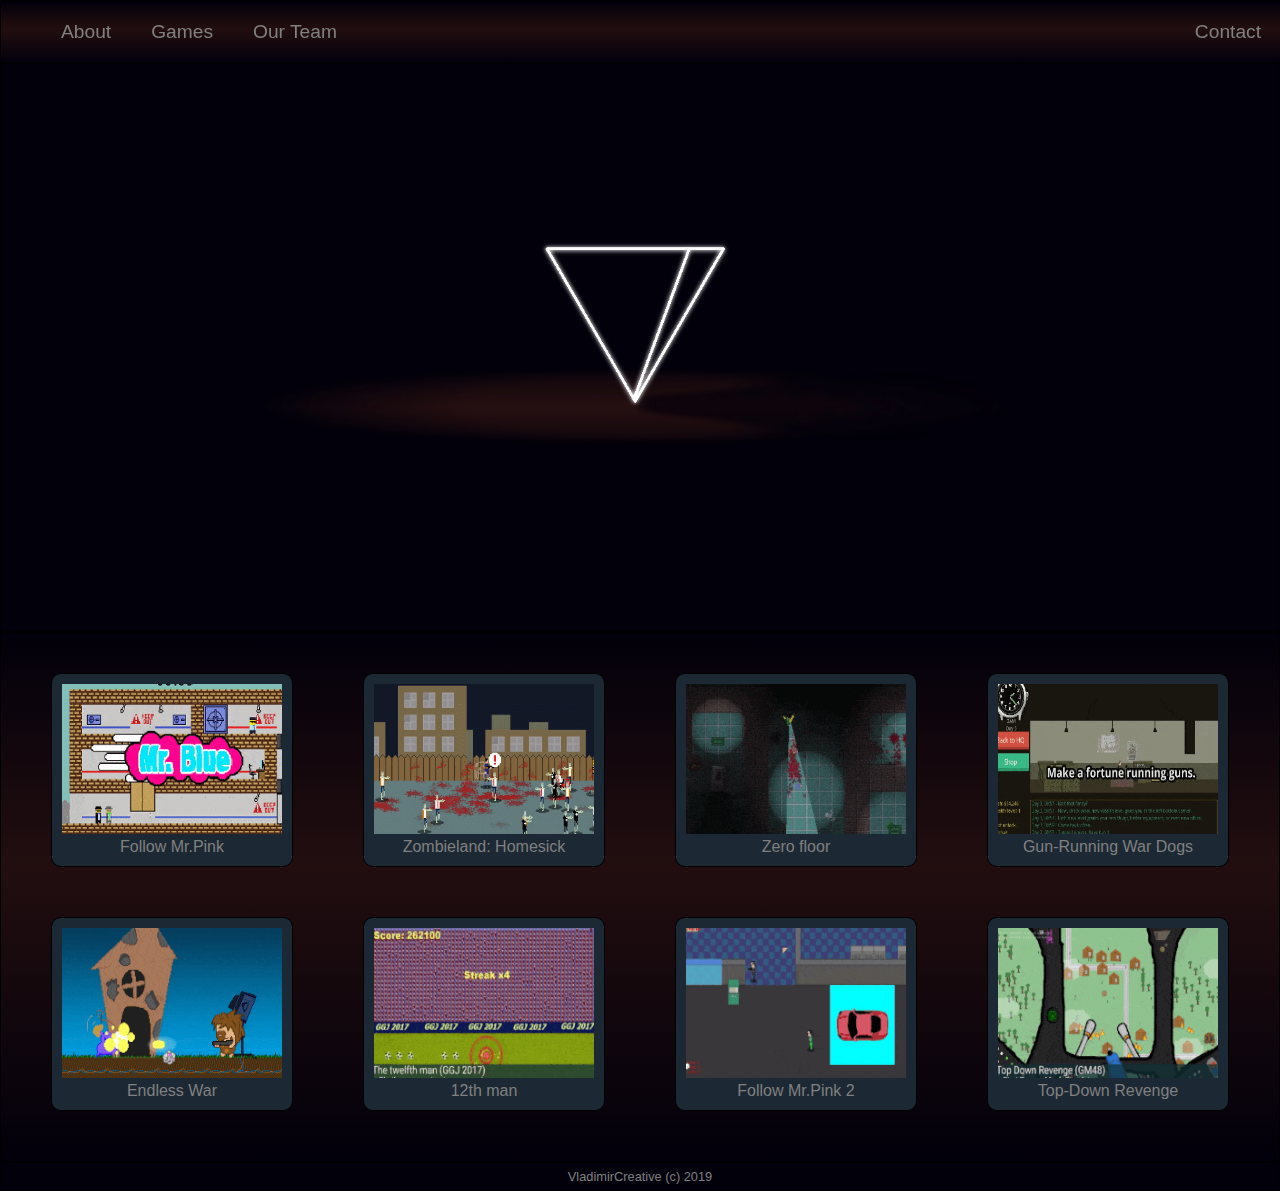
==== games.html @ 6a531672 "games page added" ====
<!DOCTYPE html>
<html>
<head>
  <title>RotatiPyra Games</title>
  <link rel="stylesheet" type="text/css" href="./style-about.css">
</head>
<body>
  <nav class="zone blue sticky">
  	<ul class="main-nav">
	  	<li><a href="">About</a></li>
	  	<li><a href="games.html">Games</a></li>
	  	<li><a href="">Our Team</a></li>
	  	<li class="push"><a href="" >Contact</a></li>
  	</ul>
  </nav>
  <div class="container zone">
  	<img src="logo.jpg" class = "cover">
  </div>
  <div class="zone blue grid-wrapper">
  	<div class = "box zone"><img src="./img/mr-pink.gif"><br>Follow Mr.Pink</div>
  	<div class = "box zone"><img src="./img/zombieland.gif"><br>Zombieland: Homesick</div>
  	<div class = "box zone"><img src="./img/zero-floor.gif"><br>Zero floor</div>
  	<div class = "box zone"><img src="./img/wardogs.gif"><br>Gun-Running War Dogs</div>
  	<div class = "box zone"><img src="./img/endless.gif"><br>Endless War</div>
  	<div class = "box zone"><img src="./img/11man.gif"><br>12th man</div> 	
  	<div class = "box zone"><img src="./img/mrpink-2.gif"><br>Follow Mr.Pink 2</div>
  	<div class = "box zone"><img src="./img/top-down.gif"><br>Top-Down Revenge</div>
  </div>
  <footer class="zone yellow">VladimirCreative (c) 2019</footer>
</body>
</html>
---- style-about.css ----
body {
    margin: auto 0;
    font-family: Arial;
    background-color: #02000B;
}

.zone {
    color:#FFF;
    font-size:2em;
    border-radius:4px;
    border:1px solid #bbb;
    border-color: black;
}

/*Navigation*/
    .sticky {
        position: fixed;
        top:0;
        width: 100%;
    }

    .main-nav{
        display: flex;
        list-style: none;
        font-size: 0.6em;
        margin: 0;
    }

    @media only screen and (max-width: 600px) {
        .main-nav{
            font-size: 0.5em;
            padding: 0;
        }
    }

    a{
        color:grey;
        text-decoration: none;
    }

    a:hover {
        color: #d18f3f;
    }

    .push {
        margin-left: auto;
    }

    li {
        padding: 20px;
    }

/*Cover*/
    .container {
        display: flex;
        align-items: center;
        justify-content: center;
        height: 70vh;
        
    }

    .cover {
        width: 50rem;
        margin-top: 2%;
    }

/*Grid*/
    .grid-wrapper {
        display: grid;
        grid-gap: 10px;
        grid-template-columns: repeat(auto-fill, minmax(300px, 1fr)); 
        justify-items: center;
        grid-auto-flow: row;
        padding: 20px 20px 30px 20px;

    }

    .box > img {
        width: 220px;
        height: 150px;
    }

    .box {        
        border-radius:10px;
        padding: 10px; 
        margin: 20px;   
        background-color: rgb(28, 40, 51);
        transition: all .3s;
        font-size: .5em;
        color: grey;
        text-align: center;
    }

    .box:hover {
        transform: scale(1.45);
        color:white;
        z-index: 2;
        font-size: .65em;
        border-color: grey;
    }

footer {
    text-align: center;
}

/*https://paulund.co.uk/how-to-create-shiny-css-buttons*/
/***********************************************************************
 *  Green Background
 **********************************************************************/
.green{
    background: #56B870; /* Old browsers */
    background: -moz-linear-gradient(top, #56B870 0%, #a5c956 100%); /* FF3.6+ */
    background: -webkit-gradient(linear, left top, left bottom, color-stop(0%,#56B870), color-stop(100%,#a5c956)); /* Chrome,Safari4+ */
    background: -webkit-linear-gradient(top, #56B870 0%,#a5c956 100%); /* Chrome10+,Safari5.1+ */
    background: -o-linear-gradient(top, #56B870 0%,#a5c956 100%); /* Opera 11.10+ */
    background: -ms-linear-gradient(top, #56B870 0%,#a5c956 100%); /* IE10+ */
    background: linear-gradient(top, #56B870 0%,#a5c956 100%); /* W3C */
}

/***********************************************************************
 *  Red Background
 **********************************************************************/

.red{
    background: #E74C3C; /* Old browsers */
    background: -moz-linear-gradient(top, #E74C3C 0%, #cf0404 100%); /* FF3.6+ */
    background: -webkit-gradient(linear, left top, left bottom, color-stop(0%,#E74C3C), color-stop(100%,#cf0404)); /* Chrome,Safari4+ */
    background: -webkit-linear-gradient(top, #E74C3C 0%,#cf0404 100%); /* Chrome10+,Safari5.1+ */
    background: -o-linear-gradient(top, #E74C3C 0%,#cf0404 100%); /* Opera 11.10+ */
    background: -ms-linear-gradient(top, #E74C3C 0%,#cf0404 100%); /* IE10+ */
    background: linear-gradient(top, #E74C3C 0%,#cf0404 100%); /* W3C */
    
}

/***********************************************************************
 *  Yellow Background
 **********************************************************************/
.yellow{
    background: #02000B; /* Old browsers */
    font-size: .8em;
    padding: 6px;
    color: grey;
}

/***********************************************************************
 *  Blue Background
 **********************************************************************/
.blue{
    background: #02000B; /* Old browsers */
    background: -moz-linear-gradient(top, #02000B 0%, #220e0f 44%, #02000B 100%); /* FF3.6+ */
    background: -webkit-gradient(linear, left top, left bottom, color-stop(0%,#02000B), color-stop(44%,#220e0f), color-stop(100%,#2b263a)); /* Chrome,Safari4+ */
    background: -webkit-linear-gradient(top, #02000B 0%,#220e0f 44%,#02000B 100%); /* Chrome10+,Safari5.1+ */
    background: -o-linear-gradient(top, #02000B 0%,#220e0f 44%,#02000B 100%); /* Opera 11.10+ */
    background: -ms-linear-gradient(top, #02000B 0%,#220e0f 44%,#02000B 100%); /* IE10+ */
    background: linear-gradient(top, #02000B 0%,#220e0f 44%,#02000B 100%); /* W3C */
}
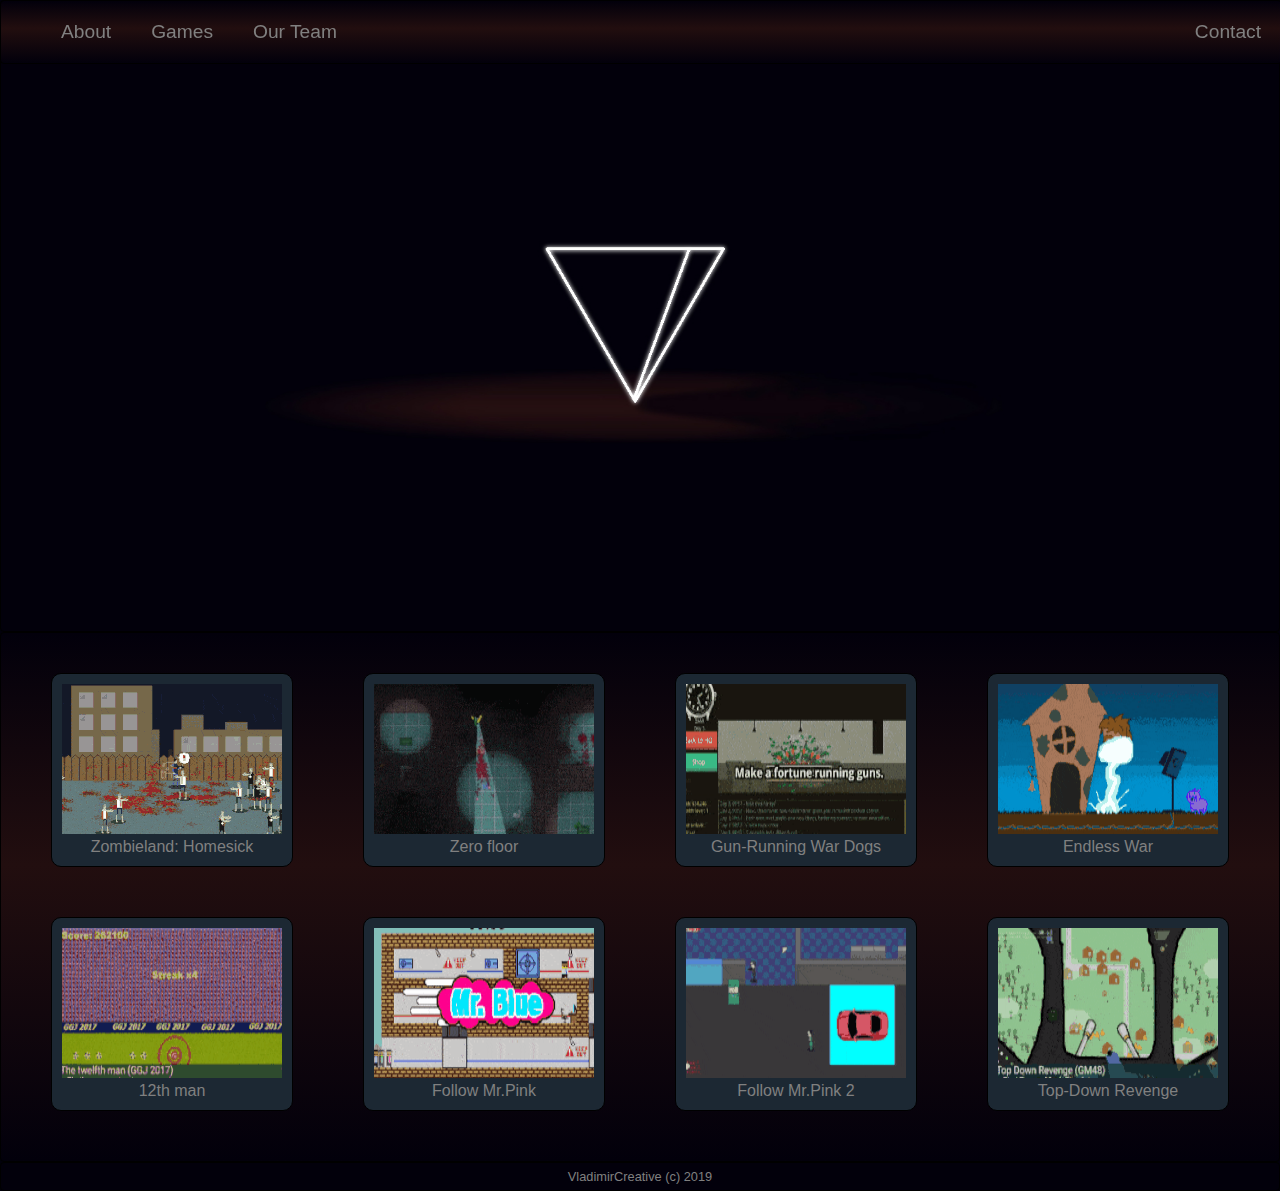
==== commit 3c794607: "Update games.html" ====
--- a/games.html
+++ b/games.html
@@ -17,12 +17,13 @@
   	<img src="logo.jpg" class = "cover">
   </div>
   <div class="zone blue grid-wrapper">
-  	<div class = "box zone"><img src="./img/mr-pink.gif"><br>Follow Mr.Pink</div>
+  	
   	<div class = "box zone"><img src="./img/zombieland.gif"><br>Zombieland: Homesick</div>
   	<div class = "box zone"><img src="./img/zero-floor.gif"><br>Zero floor</div>
   	<div class = "box zone"><img src="./img/wardogs.gif"><br>Gun-Running War Dogs</div>
   	<div class = "box zone"><img src="./img/endless.gif"><br>Endless War</div>
   	<div class = "box zone"><img src="./img/11man.gif"><br>12th man</div> 	
+    <div class = "box zone"><img src="./img/mr-pink.gif"><br>Follow Mr.Pink</div>
   	<div class = "box zone"><img src="./img/mrpink-2.gif"><br>Follow Mr.Pink 2</div>
   	<div class = "box zone"><img src="./img/top-down.gif"><br>Top-Down Revenge</div>
   </div>
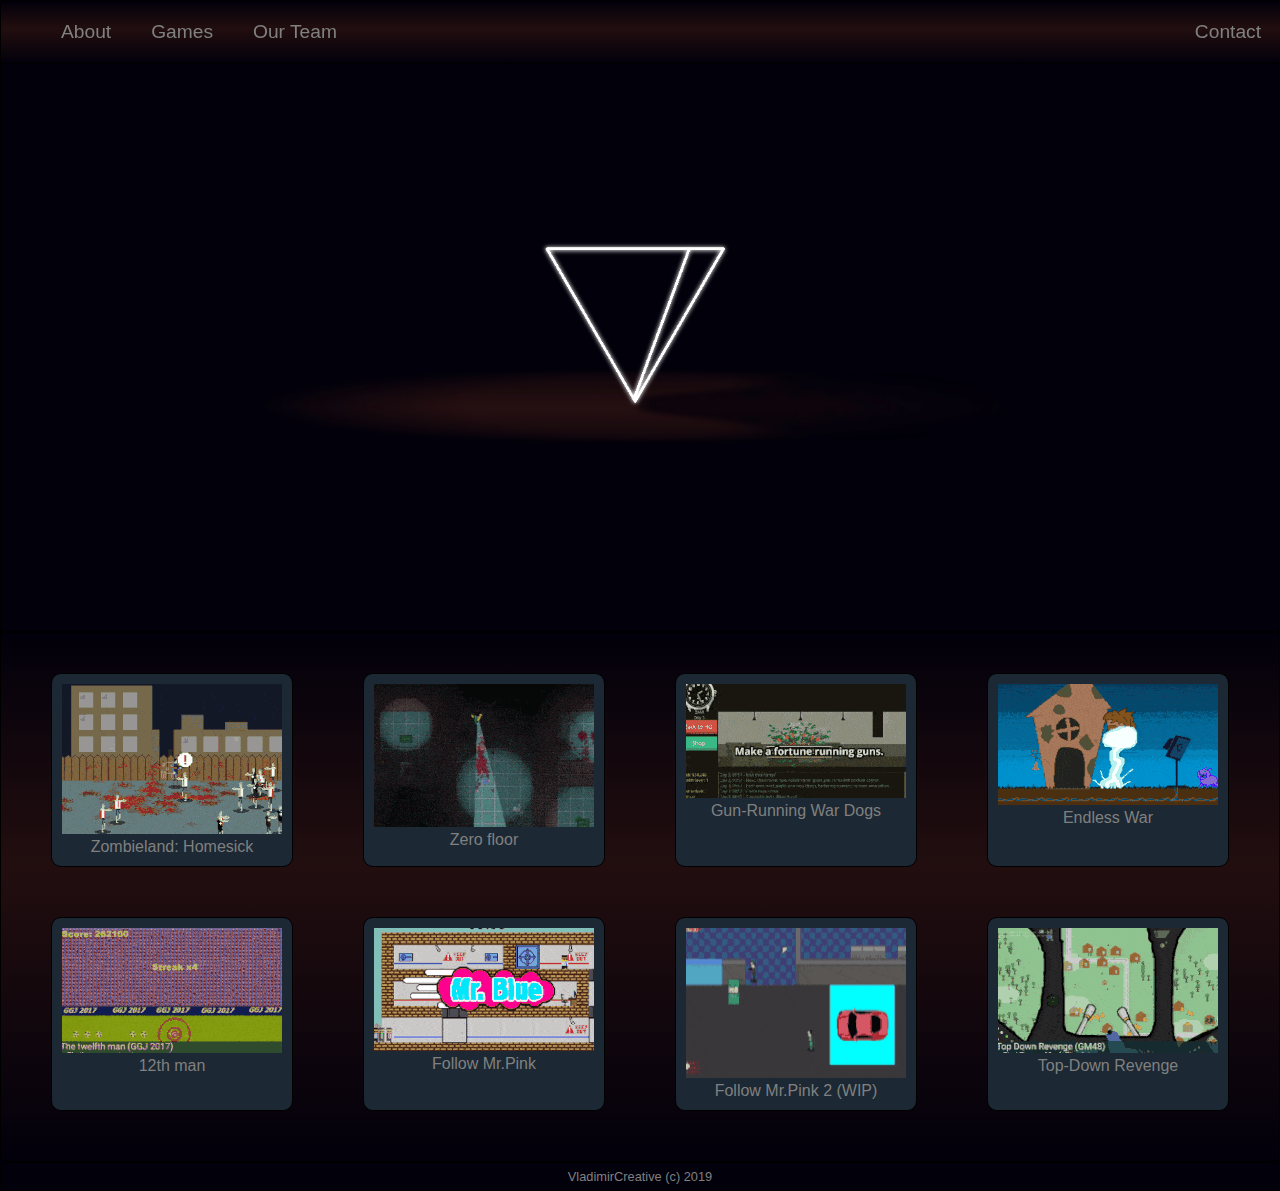
==== commit f99585ea: "added link to games" ====
--- a/games.html
+++ b/games.html
@@ -18,14 +18,21 @@
   </div>
   <div class="zone blue grid-wrapper">
   	
-  	<div class = "box zone"><img src="./img/zombieland.gif"><br>Zombieland: Homesick</div>
-  	<div class = "box zone"><img src="./img/zero-floor.gif"><br>Zero floor</div>
-  	<div class = "box zone"><img src="./img/wardogs.gif"><br>Gun-Running War Dogs</div>
-  	<div class = "box zone"><img src="./img/endless.gif"><br>Endless War</div>
-  	<div class = "box zone"><img src="./img/11man.gif"><br>12th man</div> 	
-    <div class = "box zone"><img src="./img/mr-pink.gif"><br>Follow Mr.Pink</div>
-  	<div class = "box zone"><img src="./img/mrpink-2.gif"><br>Follow Mr.Pink 2</div>
-  	<div class = "box zone"><img src="./img/top-down.gif"><br>Top-Down Revenge</div>
+  	<div class = "box zone"><a href="https://rotatipyra.itch.io/zombieland-homesick-ggj-2019" target="_blank">
+      <img src="./img/zombieland.gif"><br>Zombieland: Homesick</a></div>
+  	<div class = "box zone"><a href="https://rotatipyra.itch.io/zerofloor" target="_blank">
+      <img src="./img/zero-floor.gif"><br>Zero floor</a></div>
+  	<div class = "box zone"><a href="https://rotatipyra.itch.io/war-dogs" target="_blank">
+      <img src="./img/wardogs.gif"><br>Gun-Running War Dogs</a></div>
+  	<div class = "box zone"><a href="https://rotatipyra.itch.io/endless-war" target="_blank">
+      <img src="./img/endless.gif"><br>Endless War</a></div>
+  	<div class = "box zone"><a href="https://rotatipyra.itch.io/the-twelfth-man" target="_blank">
+      <img src="./img/11man.gif"><br>12th man</a></div> 	
+    <div class = "box zone"><a href="https://rotatipyra.itch.io/follow-mr-pink" target="_blank">
+      <img src="./img/mr-pink.gif"><br>Follow Mr.Pink</a></div>
+  	<div class = "box zone"><img src="./img/mrpink-2.gif"><br>Follow Mr.Pink 2 (WIP)</div>
+  	<div class = "box zone"><a href="https://rotatipyra.itch.io/top-down-revenge-14th-gm48" target="_blank">
+      <img src="./img/top-down.gif"><br>Top-Down Revenge</a></div>
   </div>
   <footer class="zone yellow">VladimirCreative (c) 2019</footer>
 </body>
--- a/style-about.css
+++ b/style-about.css
@@ -17,6 +17,7 @@
         position: fixed;
         top:0;
         width: 100%;
+        z-index: 2;
     }
 
     .main-nav{
@@ -29,6 +30,13 @@
     @media only screen and (max-width: 600px) {
         .main-nav{
             font-size: 0.5em;
+            padding: 0;
+        }
+    }
+
+    @media only screen and (max-width: 320px) {
+        .main-nav{
+            font-size: 0.35em;
             padding: 0;
         }
     }
@@ -75,9 +83,24 @@
 
     }
 
+    @media only screen and (max-width: 320px) {
+        .grid-wrapper {
+            grid-gap: 0px;
+            padding: 5px 5px 20px 5px;
+            grid-template-columns: repeat(auto-fill, minmax(150px, 1fr)); 
+        }
+    }
+
     .box > img {
         width: 220px;
         height: 150px;
+    }
+
+    @media only screen and (max-width: 320px) {
+        .box > img {
+            width: 110px;
+            height: 75px;
+        }
     }
 
     .box {        
@@ -93,10 +116,16 @@
 
     .box:hover {
         transform: scale(1.45);
-        color:white;
-        z-index: 2;
+        color:#d18f3f;
         font-size: .65em;
         border-color: grey;
+    }
+
+    @media only screen and (max-width: 320px) {
+        .box:hover{
+            transform: scale(1.2);
+            font-size: .55em;
+        }
     }
 
 footer {
